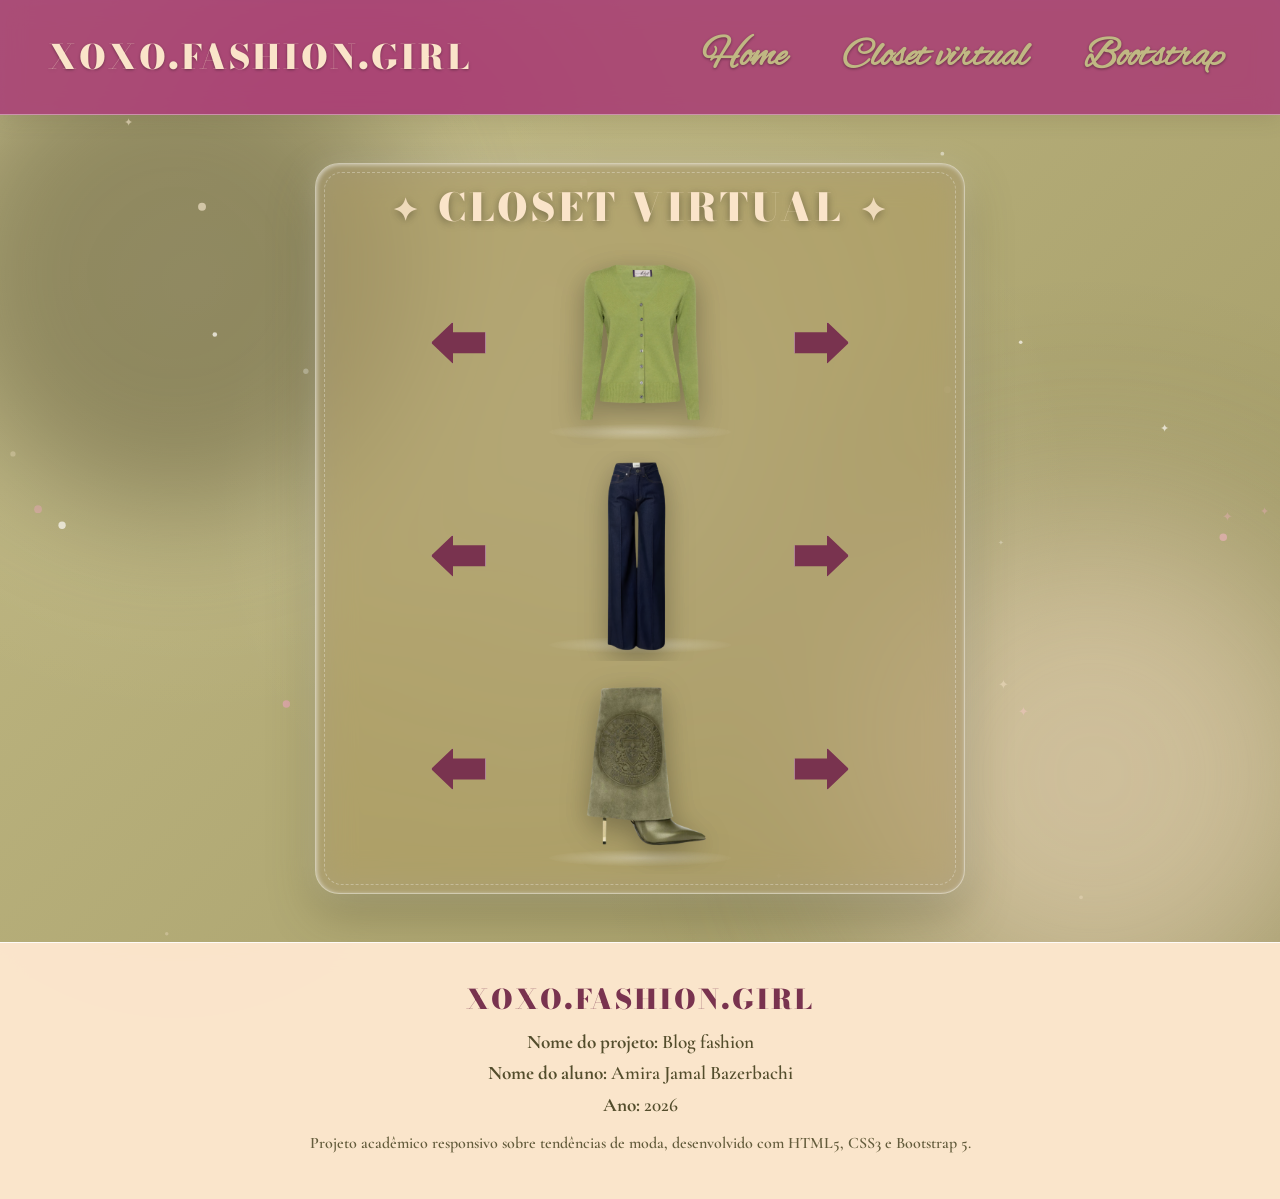
==== closet.html @ fd847561 "site pronto" ====
<!DOCTYPE html>
<html lang="pt-br">
<head>
  <meta charset="UTF-8">
  <meta name="viewport" content="width=device-width, initial-scale=1.0">
  <title>Closet Virtual - XOXO.FASHION.GIRL</title>
  
  <!-- BOOTSTRAP CSS 5.3.3 -->
  <link href="https://cdn.jsdelivr.net/npm/bootstrap@5.3.3/dist/css/bootstrap.min.css" rel="stylesheet">
  <link rel="stylesheet" href="css/style.css">
</head>
<body>

  <!-- HEADER / NAVBAR (Padrão Bootstrap) -->
  <header>
    <nav class="navbar navbar-expand-lg navbar-custom">
      <div class="container-fluid p-0">
        <a href="index.html" class="navbar-brand brand-title">XOXO.FASHION.GIRL</a>
        <button class="navbar-toggler" type="button" data-bs-toggle="collapse" data-bs-target="#navbarNav" aria-controls="navbarNav" aria-expanded="false" aria-label="Alternar navegação">
          <span class="navbar-toggler-icon"></span>
        </button>
        <div class="collapse navbar-collapse justify-content-end" id="navbarNav">
          <div class="navbar-nav">
            <a href="index.html" class="nav-link nav-script-link">Home</a>
            <a href="closet.html" class="nav-link nav-script-link active">Closet virtual</a>
            <a href="bootstrap.html" class="nav-link nav-script-link">Bootstrap</a>
          </div>
        </div>
      </div>
    </nav>
  </header>

  <!-- ÁREA DO CLOSET VIRTUAL -->
  <main class="closet-page-bg">
    <div class="container py-4 d-flex justify-content-center">
      
      <!-- CAIXA DE VIDRO ROSA (GLASSMORPHISM) -->
      <div class="closet-glass-card">
        <h1 class="closet-title">CLOSET VIRTUAL</h1>

        <div class="closet-wrapper">
          
          <!-- NÍVEL 1: BLUSAS E CASACOS -->
          <div class="closet-carousel-row">
            <button class="closet-arrow-prev" type="button" data-bs-target="#carouselTops" data-bs-slide="prev" aria-label="Anterior"></button>
            
            <div id="carouselTops" class="carousel slide closet-carousel" data-bs-interval="false">
              <div class="carousel-inner">
                <div class="carousel-item active">
                  <img src="img/1.png" class="closet-img" alt="Blusa 1">
                </div>
                <div class="carousel-item">
                  <img src="img/2.png" class="closet-img" alt="Blusa 2">
                </div>
                <div class="carousel-item">
                  <img src="img/3.png" class="closet-img" alt="Blusa 3">
                </div>
                <div class="carousel-item">
                  <img src="img/10.png" class="closet-img" alt="Blusa 4">
                </div>
                <div class="carousel-item">
                  <img src="img/13.png" class="closet-img" alt="Blusa 5">
                </div>
                <div class="carousel-item">
                  <img src="img/14.png" class="closet-img" alt="Blusa 6">
                </div>
              </div>
            </div>

            <button class="closet-arrow-next" type="button" data-bs-target="#carouselTops" data-bs-slide="next" aria-label="Próximo"></button>
          </div>

          <!-- NÍVEL 2: CALÇAS E SAIAS -->
          <div class="closet-carousel-row">
            <button class="closet-arrow-prev" type="button" data-bs-target="#carouselBottoms" data-bs-slide="prev" aria-label="Anterior"></button>
            
            <div id="carouselBottoms" class="carousel slide closet-carousel" data-bs-interval="false">
              <div class="carousel-inner">
                <div class="carousel-item active">
                  <img src="img/4.png" class="closet-img" alt="Calça 1">
                </div>
                <div class="carousel-item">
                  <img src="img/5.png" class="closet-img" alt="Saia 1">
                </div>
                <div class="carousel-item">
                  <img src="img/6.png" class="closet-img" alt="Calça 2">
                </div>
                <div class="carousel-item">
                  <img src="img/11.png" class="closet-img" alt="Saia 2">
                </div>
                <div class="carousel-item">
                  <img src="img/12.png" class="closet-img" alt="Saia 3">
                </div>
              </div>
            </div>

            <button class="closet-arrow-next" type="button" data-bs-target="#carouselBottoms" data-bs-slide="next" aria-label="Próximo"></button>
          </div>

          <!-- NÍVEL 3: SAPATOS -->
          <div class="closet-carousel-row">
            <button class="closet-arrow-prev" type="button" data-bs-target="#carouselShoes" data-bs-slide="prev" aria-label="Anterior"></button>
            
            <div id="carouselShoes" class="carousel slide closet-carousel" data-bs-interval="false">
              <div class="carousel-inner">
                <div class="carousel-item active">
                  <img src="img/7.png" class="closet-img" alt="Sapato 1">
                </div>
                <div class="carousel-item">
                  <img src="img/8.png" class="closet-img" alt="Sapato 2">
                </div>
                <div class="carousel-item">
                  <img src="img/9.png" class="closet-img" alt="Sapato 3">
                </div>
                <div class="carousel-item">
                  <img src="img/15.png" class="closet-img" alt="Sapato 4">
                </div>
                <div class="carousel-item">
                  <img src="img/16.png" class="closet-img" alt="Sapato 5">
                </div>
                <div class="carousel-item">
                  <img src="img/17.png" class="closet-img" alt="Sapato 6">
                </div>
                <div class="carousel-item">
                  <img src="img/18.png" class="closet-img" alt="Sapato 7">
                </div>
                <div class="carousel-item">
                  <img src="img/carrosel de roupas.png" class="closet-img" alt="Sapato 8">
                </div>
                <div class="carousel-item">
                  <img src="img/20.png" class="closet-img" alt="Sapato 9">
                </div>
                <div class="carousel-item">
                  <img src="img/21.png" class="closet-img" alt="Sapato 10">
                </div>
                <div class="carousel-item">
                  <img src="img/22.png" class="closet-img" alt="Sapato 11">
                </div>
                <div class="carousel-item">
                  <img src="img/23.png" class="closet-img" alt="Sapato 12">
                </div>
                <div class="carousel-item">
                  <img src="img/24.png" class="closet-img" alt="Sapato 13">
                </div>
              </div>
            </div>

            <button class="closet-arrow-next" type="button" data-bs-target="#carouselShoes" data-bs-slide="next" aria-label="Próximo"></button>
          </div>

        </div>
      </div>

    </div>
  </main>

  <!-- FOOTER -->
  <footer class="footer-custom text-center">
    <div class="container">
      <h3 class="footer-brand">XOXO.FASHION.GIRL</h3>
      <p class="footer-text"><strong>Nome do projeto:</strong> Blog fashion</p>
      <p class="footer-text"><strong>Nome do aluno:</strong> Amira Jamal Bazerbachi</p>
      <p class="footer-text"><strong>Ano:</strong> 2026</p>
      <p class="footer-text footer-info">
        Projeto acadêmico responsivo sobre tendências de moda, desenvolvido com HTML5, CSS3 e Bootstrap 5.
      </p>
    </div>
  </footer>

  <!-- BOOTSTRAP JS 5.3.3 -->
  <script src="https://cdn.jsdelivr.net/npm/bootstrap@5.3.3/dist/js/bootstrap.bundle.min.js"></script>
  
  <!-- SCRIPT PERSONALIZADO -->
  <script src="js/script.js"></script>
</body>
</html>
---- css/style.css ----
@import url('https://fonts.googleapis.com/css2?family=Alex+Brush&family=Bodoni+Moda:ital,opsz,wght@0,6..96,600;0,6..96,700;0,6..96,900;1,6..96,700&family=Cormorant+Garamond:wght@500;600;700&display=swap');

:root {
  /* Paleta Oficial do Projeto */
  --c-magenta: #9f386e;
  --c-plum: #79334f;
  --c-rose: #bb4783;
  --c-sage: #c0b883;
  --c-dark-olive: #534d2c;
  --c-cream: #fae4c9;

  /* Modificação do Cabeçalho */
  --bg-header: rgba(159, 56, 110, 0.88); 
  --text-brand: #fae4c9;                 
  --text-nav: #c0b883;                  

  /* Fundo da 1ª Seção da Home */
  --bg-hero-section: #fae4c9;

  --bg-card-bootstrap: rgba(255, 255, 255, 0.65);
  --bg-footer: rgba(250, 228, 201, 0.95);
  --text-footer: #534d2c;

  /* Vidro Límpido */
  --glass-blur: blur(12px) saturate(180%);
  --glass-border: 1px solid rgba(255, 255, 255, 0.85);
  --glass-shadow: inset 1px 1px 3px 0px rgba(255, 255, 255, 0.9), 0 12px 30px rgba(83, 77, 44, 0.15);

  /* Sombras de Leitura */
  --shadow-dark-text: 0 1px 3px rgba(0, 0, 0, 0.35);
  --shadow-light-text: 0 1px 2px rgba(255, 255, 255, 0.8);
}

/* ==========================================================
   ESFERAS LUMINOSAS PARA FUNDO CLARO (SITE TODO)
   ========================================================== */

html::before {
  content: '';
  position: fixed;
  top: -5%;
  left: 10%;
  width: 450px;
  height: 450px;
  background: var(--c-rose);
  border-radius: 50%;
  filter: blur(90px);
  opacity: 0.35;
  z-index: -1;
  pointer-events: none;
  animation: floatOrb 16s infinite alternate ease-in-out;
}

body::before {
  content: '';
  position: fixed;
  top: 40%;
  right: -5%;
  width: 500px;
  height: 500px;
  background: var(--c-sage);
  border-radius: 50%;
  filter: blur(100px);
  opacity: 0.50;
  z-index: -1;
  pointer-events: none;
  animation: floatOrbReverse 18s infinite alternate ease-in-out;
}

body::after {
  content: '';
  position: fixed;
  bottom: -8%;
  left: -5%;
  width: 480px;
  height: 480px;
  background: var(--c-magenta);
  border-radius: 50%;
  filter: blur(95px);
  opacity: 0.30;
  z-index: -1;
  pointer-events: none;
  animation: floatOrb 14s infinite alternate ease-in-out;
  animation-delay: -5s;
}

@keyframes floatOrb {
  0% { transform: translate(0, 0) scale(1); }
  50% { transform: translate(-40px, 50px) scale(1.15); }
  100% { transform: translate(30px, -30px) scale(0.95); }
}

@keyframes floatOrbReverse {
  0% { transform: translate(0, 0) scale(1); }
  100% { transform: translate(60px, -40px) scale(1.18); }
}

/* ==========================================================
   BASE GLOBAL CLARA
   ========================================================== */

html {
  scroll-behavior: smooth; 
}

body {
  background: linear-gradient(135deg, #fae4c9 0%, #f7dfc0 40%, #eed2b0 100%);
  background-attachment: fixed;
  color: var(--c-dark-olive);
  font-family: 'Cormorant Garamond', serif;
  font-weight: 600;
  min-height: 100vh;
  display: flex;
  flex-direction: column;
  -webkit-font-smoothing: antialiased;
  position: relative;
  overflow-x: hidden;
}

/* Header & Navegação */
.navbar-custom {
  background: var(--bg-header);
  backdrop-filter: var(--glass-blur);
  -webkit-backdrop-filter: var(--glass-blur);
  border-bottom: 1px solid rgba(255, 255, 255, 0.4);
  padding: 1.2rem 3rem;
  position: sticky;
  top: 0;
  z-index: 1000;
  box-shadow: 0 4px 20px rgba(83, 77, 44, 0.15);
  display: flex;
  align-items: center;
  justify-content: space-between;
}

.brand-title {
  font-family: 'Bodoni Moda', serif;
  font-weight: 900;
  font-size: 2.1rem;
  color: var(--text-brand);
  letter-spacing: 2px;
  text-decoration: none;
  text-shadow: var(--shadow-dark-text);
}

.nav-script-link {
  font-family: 'Alex Brush', cursive;
  font-size: 2.5rem;
  color: var(--text-nav) !important;
  text-decoration: none;
  margin-left: 2.5rem;
  text-shadow: 0 1px 3px rgba(0, 0, 0, 0.4);
  transition: opacity 0.3s ease, transform 0.2s;
}

.nav-script-link:hover {
  opacity: 0.85;
  transform: scale(1.05);
}

/* ==========================================================
   HOME - PRIMEIRA SEÇÃO & HERO BANNER
   ========================================================== */

.hero-section {
  background: var(--bg-hero-section);
  padding: 4rem 4vw;
  min-height: calc(100vh - 80px);
  display: flex;
  flex-direction: column;
  align-items: center;
  justify-content: center;
  border-bottom: 1px solid rgba(255, 255, 255, 0.2);
  box-sizing: border-box;
}

.hero-section > .container,
.hero-section > .row {
  width: 100%;
  max-width: 1380px;
  margin-top: auto !important;
  margin-bottom: auto !important;
  margin-left: auto;
  margin-right: auto;
}

.sage-container,
.dark-card {
  position: relative;
  overflow: hidden;
  border-radius: 14px;
  backdrop-filter: var(--glass-blur);
  -webkit-backdrop-filter: var(--glass-blur);
  border: var(--glass-border);
  box-shadow: var(--glass-shadow);
  transition: transform 0.4s ease, box-shadow 0.4s ease, border-color 0.4s ease;
  will-change: transform, box-shadow;
}

a.dark-card,
.dark-card-3d {
  display: block;                  
  cursor: pointer !important;       
  color: inherit !important;        
  text-decoration: none !important; 
}

.dark-card-3d {
  perspective: 1000px;
  transform-style: preserve-3d;
  transition: transform 0.4s cubic-bezier(0.165, 0.84, 0.44, 1), 
              box-shadow 0.4s ease, 
              border-color 0.4s ease;
}

.dark-card-3d:hover {
  transform: translateY(-6px) scale(1.02);
  border-color: rgba(255, 255, 255, 0.85);
  box-shadow: 
    0 12px 28px rgba(0, 0, 0, 0.35),
    0 0 15px rgba(187, 71, 131, 0.3);
}

.sage-container::before,
.dark-card::before {
  content: '';
  position: absolute;
  top: -50%;
  left: -50%;
  width: 200%;
  height: 200%;
  background: linear-gradient(
    115deg,
    rgba(255, 255, 255, 0.15) 0%,
    transparent 40%,
    rgba(255, 255, 255, 0.08) 70%,
    transparent 100%
  );
  pointer-events: none;
  z-index: 1;
}

.sage-container {
  background: linear-gradient(135deg, rgba(192, 184, 131, 0.85) 0%, rgba(170, 162, 110, 0.75) 100%);
  padding: 2.5rem 2.8rem;
  height: 100%;
  display: flex;
  align-items: center;
}

.sage-container:hover {
  border-color: rgba(255, 255, 255, 0.95);
  transform: translateY(-1px);
  box-shadow: 
    inset 1px 1px 3px 0px rgba(255, 255, 255, 0.9),
    0 6px 14px rgba(83, 77, 44, 0.1);
}

.hero-tag {
  font-family: 'Alex Brush', cursive;
  color: #534d2c;
  font-size: clamp(1.8rem, 2.2vw, 2.4rem);
  line-height: 1;
  margin-bottom: 0.2rem;
  display: block;
  position: relative;
  z-index: 2;
}

.hero-main-title {
  font-family: 'Bodoni Moda', serif;
  font-weight: 600; 
  color: #79334f;
  font-size: clamp(2.4rem, 4.2vw, 4.8rem);
  line-height: 1.05;
  letter-spacing: 0.8px;
  margin-bottom: 1.2rem;
  position: relative;
  z-index: 2;
}

.hero-text {
  color: #534d2c;
  font-size: clamp(1.1rem, 1.3vw, 1.35rem);
  font-weight: 600;
  line-height: 1.35;
  position: relative;
  z-index: 2;
}

/* CORREÇÃO DA FOTO DO BANNER PRINCIPAL */
.hero-img {
  width: 100%;
  max-width: 100%;
  height: 100%;
  max-height: 560px;
  object-fit: cover;
  object-position: center;
  display: block;
  border-radius: 12px;
  position: relative;
  z-index: 2;
  box-shadow: 0 8px 24px rgba(0, 0, 0, 0.15);
}

.dark-card {
  background: linear-gradient(135deg, rgba(83, 77, 44, 0.90) 0%, rgba(55, 50, 28, 0.85) 100%);
  padding: 1.8rem 1.6rem;
  margin-bottom: 1.1rem;
}

.dark-card:last-child {
  margin-bottom: 0;
}

.dark-card:hover {
  border-color: rgba(255, 255, 255, 0.5);
  transform: translateY(-1px);
  box-shadow: 
    inset 1px 1px 3px 0px rgba(255, 255, 255, 0.25),
    0 6px 12px rgba(0, 0, 0, 0.1);
}

.dark-card-title {
  font-family: 'Alex Brush', cursive;
  color: #c0b883;
  font-size: clamp(1.3rem, 1.6vw, 1.8rem);
  line-height: 1;
  margin-bottom: 0.1rem;
  position: relative;
  z-index: 2;
}

.dark-card-subtitle {
  font-family: 'Bodoni Moda', serif;
  font-weight: 700;
  color: #fae4c9;
  font-size: clamp(1.15rem, 1.4vw, 1.5rem);
  line-height: 1.15;
  letter-spacing: 0.5px;
  margin-bottom: 0.4rem;
  text-transform: uppercase;
  position: relative;
  z-index: 2;
}

.dark-card-text {
  color: #fae4c9;
  font-size: clamp(1rem, 1.1vw, 1.2rem);
  font-weight: 500;
  line-height: 1.25;
  margin-bottom: 0;
  position: relative;
  z-index: 2;
}

.dark-card-img {
  width: 100%;
  max-width: 160px;
  aspect-ratio: 1 / 1;
  object-fit: cover;
  display: block;
  border-radius: 6px;
  position: relative;
  z-index: 2;
}

.sage-container.card-focused,
.dark-card.card-focused {
  border-color: var(--c-rose) !important;
  box-shadow: 
    inset 1px 1px 3px 0px rgba(255, 255, 255, 0.4),
    0 6px 14px rgba(159, 56, 110, 0.15) !important;
}

/* ==========================================================
   CARROSSEL DE TENDÊNCIAS
   ========================================================== */

.carousel-section {
  background: #c06c8f;
  backdrop-filter: var(--glass-blur);
  -webkit-backdrop-filter: var(--glass-blur);
  border-top: var(--glass-border);
  border-bottom: var(--glass-border);
  padding: 3rem 1rem 4rem 1rem;
  position: relative;
  min-height: calc(100vh - 80px);
  display: flex;
  flex-direction: column;
  justify-content: center;
  align-items: center;
  box-sizing: border-box;
  overflow: hidden;
}

.carousel-section::before {
  content: '';
  position: absolute;
  top: -15%;
  left: -5%;
  width: 520px;
  height: 520px;
  background: var(--c-plum);
  border-radius: 50%;
  filter: blur(70px);
  opacity: 0.85;
  z-index: 1;
  pointer-events: none;
  animation: floatOrb 14s infinite alternate ease-in-out;
}

.carousel-section::after {
  content: '';
  position: absolute;
  bottom: -15%;
  right: -5%;
  width: 550px;
  height: 550px;
  background: var(--c-cream);
  border-radius: 50%;
  filter: blur(75px);
  opacity: 0.85;
  z-index: 1;
  pointer-events: none;
  animation: floatOrbReverse 16s infinite alternate ease-in-out;
}

.carousel-section-title {
  font-family: 'Bodoni Moda', serif;
  font-weight: 900;
  color: var(--c-cream);
  font-size: clamp(1.6rem, 2.5vw, 2.5rem);
  letter-spacing: 2px;
  text-align: center;
  margin-bottom: 1.5rem;
  text-transform: uppercase;
  position: relative;
  z-index: 2;
  text-shadow: 0 2px 6px rgba(83, 77, 44, 0.4);
}

.carousel-section .row,
.carousel-wrapper {
  display: flex !important;
  justify-content: center !important;
  align-items: center !important;
  width: 100%;
  max-width: 1350px;
  margin: 0 auto !important;
  position: relative;
  z-index: 2;
}

.carousel-section .row > *,
.carousel-wrapper > * {
  display: flex !important;
  justify-content: center !important;
  align-items: center !important;
}

.carousel-frame {
  width: fit-content;
  height: fit-content;
  display: flex;
  align-items: center;
  justify-content: center;
  border: 4px solid rgba(255, 255, 255, 0.95);
  background-color: var(--c-sage);
  padding: 10px;
  border-radius: 14px;
  box-shadow: 0 8px 20px rgba(83, 77, 44, 0.25);
  transition: all 0.4s ease;
  margin: 0 auto !important;
}

.center-frame {
  border-color: #f7ffb2;
  box-shadow: 0 14px 35px rgba(83, 77, 44, 0.35);
}

.carousel-img {
  display: block;
  width: auto;
  height: auto;
  object-fit: contain;
  transition: transform 0.4s ease, opacity 0.4s ease;
}

.side-frame .carousel-img {
  max-height: 410px;
  max-width: 310px;
  opacity: 0.75;
  transform: scale(0.92);
}

.center-frame .carousel-img {
  max-height: 560px;
  max-width: 420px;
  opacity: 1;
  transform: scale(1.02);
  filter: drop-shadow(0px 6px 14px rgba(0, 0, 0, 0.2));
}

.arrow-btn-prev, .arrow-btn-next {
  position: absolute;
  top: 50%;
  transform: translateY(-50%);
  width: 110px;
  height: 90px;
  background-color: var(--c-dark-olive);
  border: none;
  z-index: 5;
  cursor: pointer;
  opacity: 0.95;
  transition: opacity 0.2s, transform 0.2s;
}

.arrow-btn-prev {
  left: -160px;
  clip-path: polygon(40% 0%, 40% 25%, 100% 25%, 100% 75%, 40% 75%, 40% 100%, 0% 50%);
}

.arrow-btn-next {
  right: -160px;
  clip-path: polygon(0% 25%, 60% 25%, 60% 0%, 100% 50%, 60% 100%, 60% 75%, 0% 75%);
}

.arrow-btn-prev:hover, .arrow-btn-next:hover {
  opacity: 1;
  transform: translateY(-50%) scale(1.05);
}

/* Visibilidade e Animação */
.reveal {
  opacity: 1 !important;
  transform: none !important;
  transition: opacity 0.8s ease-out, transform 0.8s ease-out;
}

.reveal.active {
  opacity: 1;
  transform: translateY(0);
}

header, .navbar {
  transition: padding 0.3s ease, background-color 0.3s ease, box-shadow 0.3s ease;
}

header.header-scrolled {
  padding: 10px 0;
  box-shadow: 0 4px 12px rgba(0, 0, 0, 0.1);
}

/* ==========================================================
   PÁGINA CLOSET VIRTUAL
   ========================================================== */

.closet-page-bg {
  background: 
    radial-gradient(circle at 50% 45%, rgba(255, 255, 255, 0.18) 0%, transparent 55%),
    radial-gradient(circle at 15% 20%, rgba(255, 255, 255, 0.12) 0%, transparent 35%),
    radial-gradient(circle at 85% 80%, rgba(0, 0, 0, 0.1) 0%, transparent 40%),
    linear-gradient(135deg, #c0b883 0%, #a39b67 100%);
  min-height: calc(100vh - 80px);
  padding: 1.5rem 1rem;
  display: flex;
  align-items: center;
  justify-content: center;
  position: relative;
  overflow: hidden;
}

.closet-page-bg::before {
  content: '';
  position: absolute;
  top: -10%;
  left: -5%;
  width: 480px;
  height: 480px;
  background: var(--c-dark-olive);
  border-radius: 50%;
  filter: blur(60px);
  opacity: 0.45;
  z-index: 1;
  pointer-events: none;
  animation: floatOrb 15s infinite alternate ease-in-out;
  box-shadow: 0 0 0 40px rgba(255, 255, 255, 0.03), 0 0 0 90px rgba(255, 255, 255, 0.015);
}

.closet-page-bg::after {
  content: '';
  position: absolute;
  bottom: -10%;
  right: -5%;
  width: 500px;
  height: 500px;
  background: var(--c-cream);
  border-radius: 50%;
  filter: blur(90px);
  opacity: 0.55;
  z-index: 1;
  pointer-events: none;
  animation: floatOrbReverse 18s infinite alternate ease-in-out;
  box-shadow: 0 0 0 50px rgba(255, 255, 255, 0.04), 0 0 0 110px rgba(255, 255, 255, 0.02);
}

.closet-glass-card {
  position: relative;
  z-index: 2;
  width: 100%;
  max-width: 650px;
  margin: 0 auto;
  padding: 1.2rem 2rem;
  border-radius: 24px;
  background: rgba(167, 154, 126, 0.61);
  backdrop-filter: blur(18px) saturate(190%);
  -webkit-backdrop-filter: blur(18px) saturate(190%);
  border: 1px solid rgba(255, 255, 255, 0.45);
  box-shadow: 
    inset 1px 1px 4px 0px rgba(255, 255, 255, 0.55), 
    0 0 30px rgba(255, 255, 255, 0.2), 
    0 20px 45px rgba(83, 77, 44, 0.35);
  display: flex;
  flex-direction: column;
  align-items: center;
  transition: transform 0.3s ease, box-shadow 0.3s ease, border-color 0.3s ease;
  overflow: hidden;
}

.closet-glass-card::before {
  content: '';
  position: absolute;
  top: 0;
  left: -150%;
  width: 100%;
  height: 100%;
  background: linear-gradient(90deg, transparent, rgba(255, 255, 255, 0.22), transparent);
  transform: skewX(-25deg);
  animation: glassShine 7s infinite ease-in-out;
  pointer-events: none;
  z-index: 1;
}

.closet-glass-card::after {
  content: '';
  position: absolute;
  inset: 8px;
  border: 1px dashed rgba(255, 255, 255, 0.3);
  border-radius: 18px;
  pointer-events: none;
  z-index: 1;
}

.closet-glass-card:hover {
  transform: translateY(-3px);
  border-color: rgba(255, 255, 255, 0.75);
  box-shadow: 
    inset 1px 1px 6px 0px rgba(255, 255, 255, 0.8), 
    0 0 40px rgba(255, 255, 255, 0.35),
    0 25px 50px rgba(83, 77, 44, 0.4);
}

.closet-title {
  font-family: 'Bodoni Moda', serif;
  font-weight: 900;
  font-size: clamp(1.6rem, 3vw, 2.5rem);
  color: var(--c-cream);
  letter-spacing: 3px;
  text-transform: uppercase;
  margin-bottom: 0.5rem;
  text-align: center;
  text-shadow: 0 2px 8px rgba(0, 0, 0, 0.35);
  position: relative;
  z-index: 2;
}

.closet-title::before { content: '✦ '; font-size: 0.8em; opacity: 0.85; margin-right: 6px; }
.closet-title::after { content: ' ✦'; font-size: 0.8em; opacity: 0.85; margin-left: 6px; }

.closet-wrapper {
  display: flex;
  flex-direction: column;
  align-items: center;
  justify-content: center;
  gap: 0.2rem;
  width: 100%;
  position: relative;
  z-index: 2;
}

.closet-carousel-row {
  display: flex;
  align-items: center;
  justify-content: center;
  gap: 1.5rem;
  width: 100%;
  max-width: 500px;
}

.closet-carousel {
  width: 260px;
  height: 210px;
  position: relative;
  overflow: hidden;
  border-radius: 12px;
  display: flex;
  align-items: center;
  justify-content: center;
}

.closet-carousel::before {
  content: '';
  position: absolute;
  bottom: 8px;
  width: 70%;
  height: 16px;
  background: radial-gradient(ellipse at center, rgba(255, 255, 255, 0.3) 0%, rgba(255, 255, 255, 0) 75%);
  border-radius: 50%;
  pointer-events: none;
  z-index: 0;
}

.closet-carousel .carousel-inner {
  width: 100%;
  height: 100%;
  position: relative;
  overflow: hidden;
  z-index: 1;
}

.closet-carousel .carousel-item {
  height: 100%;
  width: 100%;
  text-align: center;
}

.closet-carousel .carousel-item.active {
  display: flex !important;
  align-items: center;
  justify-content: center;
}

.closet-img {
  max-height: 205px;
  max-width: 100%;
  object-fit: contain;
  margin: 0 auto;
  display: block;
  filter: drop-shadow(0px 8px 14px rgba(0, 0, 0, 0.3));
  transition: transform 0.3s ease, filter 0.3s ease;
}

.closet-img:hover {
  transform: scale(1.06);
  filter: drop-shadow(0px 12px 18px rgba(0, 0, 0, 0.4));
}

.closet-arrow-prev,
.closet-arrow-next {
  width: 55px;
  height: 42px;
  background-color: var(--c-plum);
  border: 1px solid rgba(255, 255, 255, 0.4);
  border-radius: 6px;
  cursor: pointer;
  transition: transform 0.2s ease, background-color 0.2s ease, box-shadow 0.2s ease;
  flex-shrink: 0;
  box-shadow: 0 4px 12px rgba(0, 0, 0, 0.25);
  z-index: 10;
}

.closet-arrow-prev { clip-path: polygon(40% 0%, 40% 25%, 100% 25%, 100% 75%, 40% 75%, 40% 100%, 0% 50%); }
.closet-arrow-next { clip-path: polygon(0% 25%, 60% 25%, 60% 0%, 100% 50%, 60% 100%, 60% 75%, 0% 75%); }

.closet-arrow-prev:hover,
.closet-arrow-next:hover {
  background-color: var(--c-cream);
  transform: scale(1.12);
  box-shadow: 0 6px 15px rgba(0, 0, 0, 0.35);
}

@keyframes glassShine {
  0% { left: -150%; }
  30%, 100% { left: 150%; }
}

/* ==========================================================
   FOOTER E PÁGINA BOOTSTRAP (bootstrap.html)
   ========================================================== */

.footer-custom {
  background: var(--bg-footer);
  backdrop-filter: var(--glass-blur);
  -webkit-backdrop-filter: var(--glass-blur);
  border-top: var(--glass-border);
  color: var(--text-footer);
  padding: 2.5rem 1.5rem;
  width: 100%;
  margin-top: auto;
}

.footer-brand {
  font-family: 'Bodoni Moda', serif;
  font-weight: 900;
  font-size: 1.7rem;
  letter-spacing: 2px;
  color: var(--c-plum);
  margin-bottom: 0.8rem;
}

.footer-text {
  color: var(--text-footer);
  font-family: 'Cormorant Garamond', serif;
  font-size: 1.2rem;
  font-weight: 600;
  margin-bottom: 0.3rem;
  line-height: 1.4;
}

.footer-info {
  font-size: 1rem;
  font-weight: 600;
  opacity: 0.9;
  margin-top: 0.8rem;
}

.bootstrap-content-container {
  max-width: 1140px;
  margin: 0 auto;
}

.bootstrap-page-bg {
  background: transparent;
  min-height: 100vh;
  padding: 4rem 2rem 6rem 2rem;
}

.bootstrap-title-page {
  font-family: 'Bodoni Moda', serif;
  font-weight: 900;
  color: var(--c-plum);
  font-size: clamp(2.4rem, 5vw, 4.5rem);
  letter-spacing: 3px;
  margin-bottom: 3.5rem;
  text-transform: uppercase;
}

.bootstrap-topic-title {
  font-family: 'Alex Brush', cursive;
  color: var(--c-magenta);
  font-size: clamp(2.5rem, 4vw, 3.8rem);
  line-height: 1;
  margin-bottom: 1rem;
}

.card-number-wrapper {
  position: relative;
  display: flex;
  align-items: flex-start;
}

.big-number {
  font-family: 'Bodoni Moda', serif;
  font-weight: 900;
  font-size: clamp(4rem, 6vw, 6.8rem);
  line-height: 0.75;
  margin-right: -18px;
  margin-top: 10px;
  z-index: 3;
  user-select: none;
  filter: drop-shadow(0 2px 4px rgba(83, 77, 44, 0.2));
}

.num-olive { color: #8a8252; }
.num-purple { color: var(--c-plum); }

.bootstrap-box {
  position: relative;
  overflow: hidden;
  padding: 2.5rem 2.2rem;
  width: 100%;
  min-height: 380px;
  display: flex;
  align-items: center;
  border-radius: 14px;
  backdrop-filter: blur(12px) saturate(180%);
  -webkit-backdrop-filter: blur(12px) saturate(180%);
  border: 1px solid rgba(255, 255, 255, 0.85);
  box-shadow: inset 1px 1px 3px 0px rgba(255, 255, 255, 0.9), 0 12px 30px rgba(83, 77, 44, 0.12);
  transition: box-shadow 0.3s ease, border-color 0.3s ease;
  transform-style: preserve-3d;
  will-change: transform;
  cursor: pointer;
}

.bootstrap-box::before {
  content: '';
  position: absolute;
  top: -50%;
  left: -50%;
  width: 200%;
  height: 200%;
  background: linear-gradient(
    115deg,
    rgba(255, 255, 255, 0.45) 0%,
    transparent 40%,
    rgba(255, 255, 255, 0.2) 70%,
    transparent 100%
  );
  pointer-events: none;
  z-index: 1;
}

.bootstrap-box-text {
  font-family: 'Cormorant Garamond', serif;
  font-size: clamp(1.05rem, 1.2vw, 1.3rem);
  font-weight: 600;
  line-height: 1.45;
  margin: 0;
  text-align: justify;
  position: relative;
  z-index: 2;
}

.box-purple {
  background: linear-gradient(135deg, rgba(121, 51, 79, 0.90) 0%, rgba(95, 38, 61, 0.82) 100%);
  color: var(--c-cream);
}

.box-olive {
  background: linear-gradient(135deg, rgba(192, 184, 131, 0.65) 0%, rgba(170, 162, 110, 0.55) 100%);
  color: #2b2715;
}

.box-dark-olive {
  background: linear-gradient(135deg, rgba(83, 77, 44, 0.90) 0%, rgba(55, 50, 28, 0.85) 100%);
  color: var(--c-cream);
}

.bootstrap-box:hover {
  border-color: #ffffff;
  box-shadow: inset 2px 2px 6px 0px rgba(255, 255, 255, 1), 0 18px 40px rgba(83, 77, 44, 0.18);
}

.bootstrap-box.card-focused {
  border-color: var(--c-magenta) !important;
  box-shadow: inset 2px 2px 8px 0px rgba(255, 255, 255, 1), 0 20px 45px rgba(159, 56, 110, 0.25) !important;
}

.row-equal-boxes {
  align-items: stretch;
}

.row-equal-boxes .card-number-wrapper,
.row-equal-boxes .bootstrap-box {
  height: 100%;
}

/* ==========================================================
   SEÇÃO BANNER SECUNDÁRIO, DESFILES E PÓDIO
   ========================================================== */

.banner-section {
  background: linear-gradient(135deg, #534d2c 0%, #3e3a21 100%);
  padding: 5rem 2rem 2rem 2rem;
  margin-top: 0;
  display: flex;
  justify-content: center;
  align-items: center;
  width: 100%;
}

.sage-glass-box {
  position: relative;
  width: 100%;
  max-width: 1280px;
  padding: 1.8rem;
  border-radius: 20px;
  background: rgba(230, 74, 165, 0.568);
  backdrop-filter: blur(20px) saturate(190%);
  -webkit-backdrop-filter: blur(20px) saturate(190%);
  border: 1px solid rgba(255, 255, 255, 0.35);
  box-shadow: inset 1px 1px 4px 0px rgba(255, 255, 255, 0.4), 0 20px 45px rgba(0, 0, 0, 0.4);
  transition: transform 0.3s ease, box-shadow 0.3s ease, border-color 0.3s ease;
  overflow: hidden;
}

/* REGRA DE SEGURANÇA PARA QUALQUER IMAGEM DENTRO DO BANNER/SAGE GLASS BOX */
.sage-glass-box img,
.banner-img {
  width: 100%;
  max-width: 100%;
  height: auto;
  max-height: 520px;
  object-fit: cover;
  object-position: center;
  border-radius: 12px;
  display: block;
  position: relative;
  z-index: 2;
  box-shadow: 0 6px 20px rgba(0, 0, 0, 0.2);
}

.sage-glass-box:hover {
  transform: translateY(-4px);
  border-color: rgba(255, 255, 255, 0.65);
  box-shadow: inset 1px 1px 6px 0px rgba(255, 255, 255, 0.6), 0 25px 50px rgba(0, 0, 0, 0.5);
}

.desfiles-section {
  background: linear-gradient(135deg, #534d2c 0%, #3e3a21 100%);
  padding: 2rem 1.5rem 5rem 1.5rem;
  max-width: 100%;
  margin: 0 auto;
}

.runway-card {
  display: flex;
  flex-direction: column;
  align-items: flex-start;
  width: 100%;
}

.runway-img-wrapper {
  width: 100%;
  aspect-ratio: 2 / 3;
  overflow: hidden;
  border-radius: 12px;
  margin-bottom: 0.8rem;
  box-shadow: 0 10px 25px rgba(0, 0, 0, 0.35);
  background-color: var(--c-sage);
  border: 1px solid rgba(255, 255, 255, 0.25);
}

.runway-img {
  width: 100%;
  height: 100%;
  object-fit: cover;
  transition: transform 0.4s ease;
}

.runway-card:hover .runway-img {
  transform: scale(1.05);
}

.runway-season {
  font-family: 'Bodoni Moda', serif;
  font-size: clamp(0.9rem, 1.1vw, 1.1rem);
  font-weight: 700;
  color: var(--c-rose);
  text-transform: uppercase;
  letter-spacing: 1px;
  line-height: 1.2;
}

.runway-brand {
  font-family: 'Bodoni Moda', serif;
  font-size: clamp(1.1rem, 1.5vw, 1.4rem);
  font-weight: 900;
  color: var(--c-cream);
  text-transform: uppercase;
  letter-spacing: 1px;
  margin: 0;
  line-height: 1.2;
}

.favoritinhos-title-container {
  display: flex;
  align-items: center;
  justify-content: center;
  gap: 1.5rem;
  width: 100%;
  max-width: 1350px;
  margin: 4rem auto 3rem auto;
}

.divider-bar {
  flex: 1;
  height: 18px;
  background-color: var(--c-rose);
  border-radius: 4px;
  opacity: 0.85;
}

.favoritinhos-title {
  font-family: 'Bodoni Moda', serif;
  font-weight: 900;
  font-size: clamp(1.4rem, 3vw, 2.8rem);
  color: var(--c-cream);
  text-transform: uppercase;
  letter-spacing: 2px;
  white-space: nowrap;
  margin: 0;
  text-shadow: 0 2px 8px rgba(0, 0, 0, 0.4);
}

.podium-wrapper {
  width: 100%;
  max-width: 1350px;
  margin: 0 auto;
}

.podium-card {
  display: flex;
  flex-direction: column;
  align-items: center;
  width: 100%;
}

.podium-number {
  font-family: 'Bodoni Moda', serif;
  font-weight: 700;
  font-size: clamp(1.5rem, 2.2vw, 2.2rem);
  color: var(--c-cream);
  margin-bottom: 0.4rem;
  line-height: 1;
  text-shadow: 0 2px 4px rgba(0, 0, 0, 0.3);
}

.podium-img-wrapper {
  width: 100%;
  aspect-ratio: 2 / 3;
  overflow: hidden;
  border-radius: 12px 12px 0 0;
  box-shadow: 0 8px 22px rgba(0, 0, 0, 0.35);
  border: 1px solid rgba(255, 255, 255, 0.25);
  border-bottom: none;
}

.podium-img {
  width: 100%;
  height: 100%;
  object-fit: cover;
}

.podium-step {
  width: 100%;
  background: linear-gradient(135deg, rgba(121, 51, 79, 0.95) 0%, rgba(159, 56, 110, 0.85) 100%);
  backdrop-filter: blur(10px);
  -webkit-backdrop-filter: blur(10px);
  border: 1px solid rgba(255, 255, 255, 0.3);
  border-top: none;
  border-radius: 0 0 8px 8px;
  box-shadow: inset 0 2px 6px rgba(255, 255, 255, 0.3), 0 10px 20px rgba(0, 0, 0, 0.3);
}

.step-1 { height: 120px; }
.step-2 { height: 80px; }
.step-3 { height: 50px; }


/* ==========================================================
   REGRAS DE RESPONSIVIDADE (MEDIA QUERIES)
   ========================================================== */

/* Notebooks / Monitores Pequenos (Até 1400px) */
@media (max-width: 1400px) {
  .arrow-btn-prev { left: 10px; width: 70px; height: 70px; z-index: 10; }
  .arrow-btn-next { right: 10px; width: 70px; height: 70px; z-index: 10; }
}

/* Tablets em modo Paisagem e Monitores Menores (Até 992px) */
@media (max-width: 992px) {
  /* Ajuste de Header para tablets */
  .navbar-custom { padding: 1rem 2rem; }
  .brand-title { font-size: 1.9rem; }
  .nav-script-link { font-size: 2.2rem; margin-left: 1.5rem; }

  .hero-section { padding: 3rem 1.5rem; min-height: auto; }
  .hero-img { height: auto; max-height: 420px; margin-bottom: 1.5rem; }
  .sage-glass-box img, .banner-img { max-height: 380px; }
  .sage-container { padding: 2rem 1.8rem; }
  .dark-card { padding: 1.4rem 1.2rem; }
  .carousel-section { padding: 2.5rem 1rem; min-height: auto; }
  .side-frame .carousel-img { max-height: 280px; max-width: 200px; }
  .center-frame .carousel-img { max-height: 420px; max-width: 310px; }
  .bootstrap-page-bg { padding: 2.5rem 1rem; }
  .bootstrap-box { min-height: auto; padding: 1.8rem 1.5rem; }
  .banner-section { padding: 3rem 1rem 1.5rem 1rem; }
  .desfiles-section { padding: 1.5rem 1rem 3rem 1rem; }
}

/* Celulares Grandes e Tablets (Até 768px - Móvel e Tablet Retrato) */
@media (max-width: 768px) {
  /* Reduzir as esferas e o desfoque para móvel */
  html::before, body::before, body::after {
    width: 250px; height: 250px; filter: blur(50px);
  }

  /* CORREÇÃO DO HEADER EM MÓVEL (Essencial para a imagem) */
  .navbar-custom {
    padding: 0.8rem 1.2rem;
    flex-direction: column; /* Empilhar título e links */
    gap: 0.5rem; /* Espaço entre título e links */
    align-items: center; /* Centralizar tudo */
    justify-content: center;
    width: 100%;
  }
  .brand-title { font-size: 1.7rem; width: 100%; text-align: center; margin-bottom: 0.3rem; }
  .nav-script-link {
    font-size: 2rem;
    margin-left: 0; /* Remover margem lateral */
    margin: 0 0.5rem; /* Usar margem pequena e centralizar */
    display: inline-block;
  }
  /* Se forem muitos links, centralizar como uma linha de links */
  .navbar-custom .nav-links-wrapper {
    display: flex;
    flex-wrap: wrap;
    justify-content: center;
    gap: 0.8rem;
    width: 100%;
  }

  /* Closet Section - Manter original e ajustar imagem */
  .side-frame { display: none !important; }
  .center-frame .carousel-img { max-height: 350px; max-width: 100%; }
  .arrow-btn-prev, .arrow-btn-next { width: 50px; height: 50px; }
  .closet-glass-card { padding: 1.2rem 1rem; }
  .closet-carousel-row { gap: 0.8rem; }
  .closet-carousel { width: 210px; height: 180px; }
  .closet-img { max-height: 175px; }
  .closet-arrow-prev, .closet-arrow-next { width: 45px; height: 36px; }
}

/* Celulares de Verdade e Móveis Pequenos (Até 576px - A imagem está em 440px) */
@media (max-width: 576px) {
  /* Ajustar a largura dos cartões e padding */
  .closet-glass-card { width: 95% !important; max-width: none !important; margin: 0 auto; }
  .hero-section { padding: 2rem 1rem; }
  .sage-container, .dark-card { padding: 1.5rem 1rem; border-radius: 10px; }

  /* CORREÇÃO DO CABEÇALHO PARA CELULAR PEQUENO - EMPILHAMENTO TOTAL DOS LINKS */
  .navbar-custom {
    padding: 0.5rem 1rem;
    flex-direction: column;
    align-items: center;
    justify-content: center;
    width: 100%;
    gap: 0.2rem;
  }
  .brand-title {
    font-size: 1.5rem;
    margin-bottom: 0.1rem;
    text-align: center;
    width: 100%;
    display: block;
  }
  /* Se houver um container para os links, empilhar */
  .navbar-custom .nav-links-wrapper {
    display: flex;
    flex-direction: column;
    align-items: center;
    width: 100%;
    gap: 0.1rem;
  }
  .nav-script-link {
    font-size: 1.8rem;
    margin: 0; /* Remover margens antigas */
    padding: 0;
    display: block;
    text-align: center;
    width: 100%;
  }

  /* Outros Ajustes de Móvel Pequeno */
  .hero-main-title { font-size: 2.2rem; }
  .hero-img { max-height: 300px; }
  .sage-glass-box img, .banner-img { max-height: 260px; }
  .dark-card-img { max-width: 100px; }
  .favoritinhos-title-container { gap: 0.8rem; margin: 2.5rem 0 1.5rem 0; }
  .divider-bar { height: 10px; }
  .step-1 { height: 70px; }
  .step-2 { height: 45px; }
  .step-3 { height: 25px; }
  .big-number { font-size: 3.5rem; margin-right: -10px; }
  .card-number-wrapper { align-items: center; }
  .bootstrap-box { padding: 1.2rem 1rem; }
}
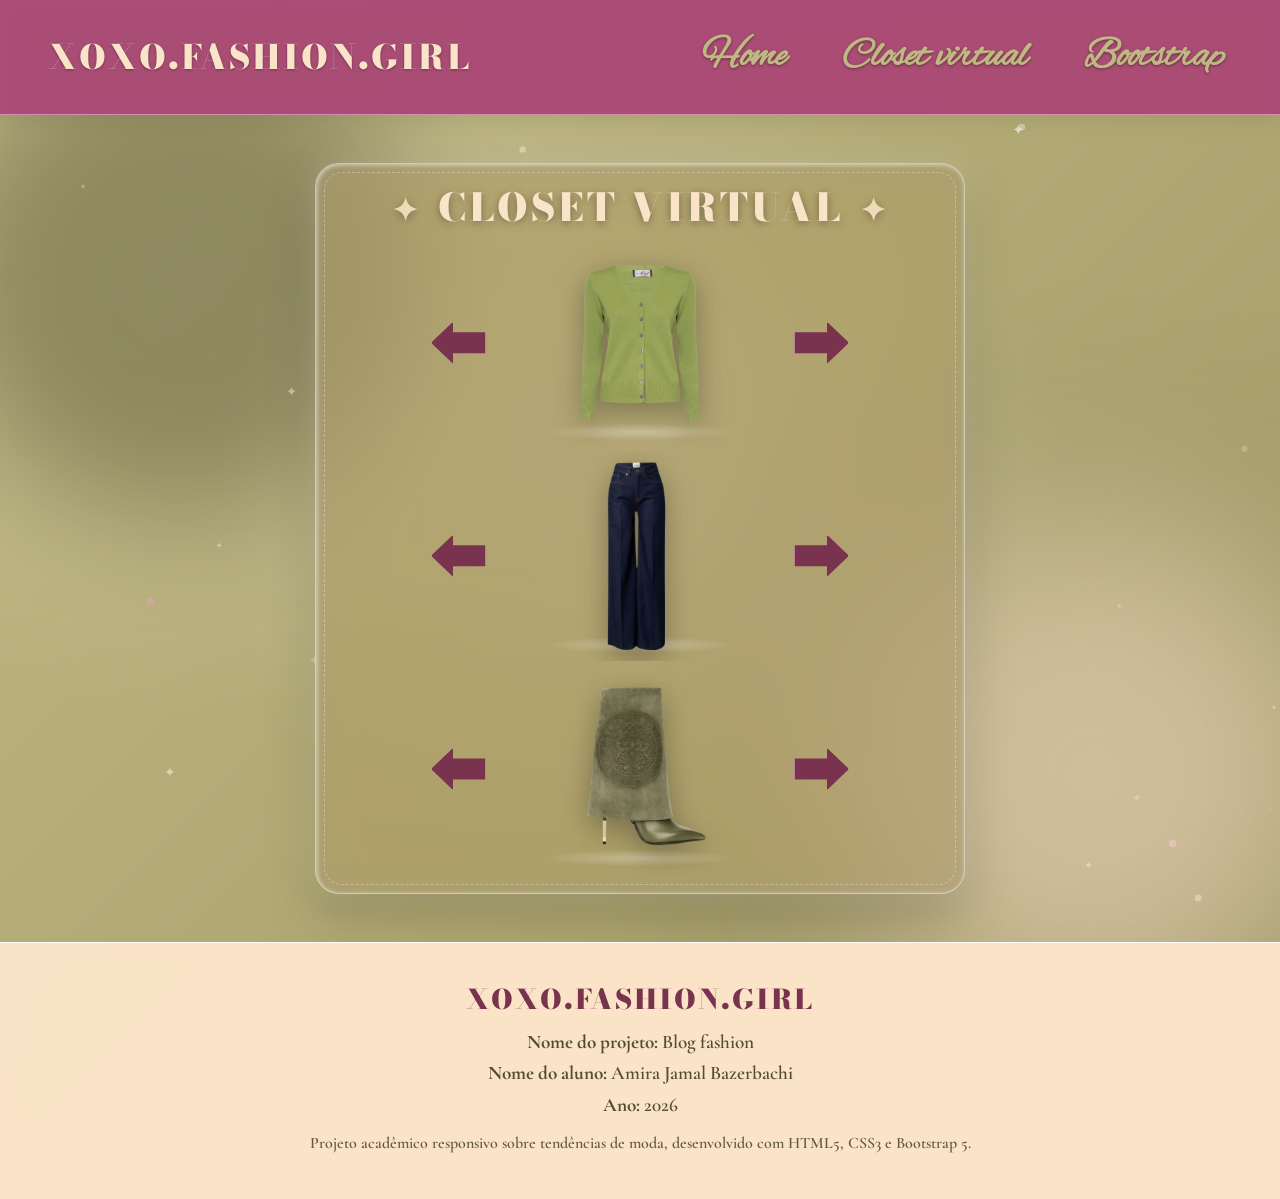
==== commit e337810e: "Adiciona novas peças ao closet virtual" ====
--- a/closet.html
+++ b/closet.html
@@ -40,62 +40,284 @@
 
         <div class="closet-wrapper">
           
-          <!-- NÍVEL 1: BLUSAS E CASACOS -->
-          <div class="closet-carousel-row">
-            <button class="closet-arrow-prev" type="button" data-bs-target="#carouselTops" data-bs-slide="prev" aria-label="Anterior"></button>
-            
-            <div id="carouselTops" class="carousel slide closet-carousel" data-bs-interval="false">
-              <div class="carousel-inner">
-                <div class="carousel-item active">
-                  <img src="img/1.png" class="closet-img" alt="Blusa 1">
-                </div>
-                <div class="carousel-item">
-                  <img src="img/2.png" class="closet-img" alt="Blusa 2">
-                </div>
-                <div class="carousel-item">
-                  <img src="img/3.png" class="closet-img" alt="Blusa 3">
-                </div>
-                <div class="carousel-item">
-                  <img src="img/10.png" class="closet-img" alt="Blusa 4">
-                </div>
-                <div class="carousel-item">
-                  <img src="img/13.png" class="closet-img" alt="Blusa 5">
-                </div>
-                <div class="carousel-item">
-                  <img src="img/14.png" class="closet-img" alt="Blusa 6">
-                </div>
-              </div>
-            </div>
-
-            <button class="closet-arrow-next" type="button" data-bs-target="#carouselTops" data-bs-slide="next" aria-label="Próximo"></button>
-          </div>
-
-          <!-- NÍVEL 2: CALÇAS E SAIAS -->
-          <div class="closet-carousel-row">
-            <button class="closet-arrow-prev" type="button" data-bs-target="#carouselBottoms" data-bs-slide="prev" aria-label="Anterior"></button>
-            
-            <div id="carouselBottoms" class="carousel slide closet-carousel" data-bs-interval="false">
-              <div class="carousel-inner">
-                <div class="carousel-item active">
-                  <img src="img/4.png" class="closet-img" alt="Calça 1">
-                </div>
-                <div class="carousel-item">
-                  <img src="img/5.png" class="closet-img" alt="Saia 1">
-                </div>
-                <div class="carousel-item">
-                  <img src="img/6.png" class="closet-img" alt="Calça 2">
-                </div>
-                <div class="carousel-item">
-                  <img src="img/11.png" class="closet-img" alt="Saia 2">
-                </div>
-                <div class="carousel-item">
-                  <img src="img/12.png" class="closet-img" alt="Saia 3">
-                </div>
-              </div>
-            </div>
-
-            <button class="closet-arrow-next" type="button" data-bs-target="#carouselBottoms" data-bs-slide="next" aria-label="Próximo"></button>
-          </div>
+<!-- NÍVEL 1: BLUSAS E CASACOS -->
+<div class="closet-carousel-row">
+
+  <button class="closet-arrow-prev"
+          type="button"
+          data-bs-target="#carouselTops"
+          data-bs-slide="prev"
+          aria-label="Anterior">
+  </button>
+
+  <div id="carouselTops"
+       class="carousel slide closet-carousel"
+       data-bs-interval="false">
+
+    <div class="carousel-inner">
+
+      <!-- PEÇAS EXISTENTES -->
+
+      <div class="carousel-item active">
+        <img src="img/1.png" class="closet-img" alt="Blusa 1">
+      </div>
+
+      <div class="carousel-item">
+        <img src="img/2.png" class="closet-img" alt="Blusa 2">
+      </div>
+
+      <div class="carousel-item">
+        <img src="img/3.png" class="closet-img" alt="Blusa 3">
+      </div>
+
+      <div class="carousel-item">
+        <img src="img/10.png" class="closet-img" alt="Blusa 4">
+      </div>
+
+      <div class="carousel-item">
+        <img src="img/13.png" class="closet-img" alt="Blusa 5">
+      </div>
+
+      <div class="carousel-item">
+        <img src="img/14.png" class="closet-img" alt="Blusa 6">
+      </div>
+
+
+      <!-- NOVAS 12 PEÇAS -->
+
+      <div class="carousel-item">
+        <img src="img/25.png" class="closet-img" alt="Blusa 7">
+      </div>
+
+      <div class="carousel-item">
+        <img src="img/26.png" class="closet-img" alt="Blusa 8">
+      </div>
+
+      <div class="carousel-item">
+        <img src="img/27.png" class="closet-img" alt="Blusa 9">
+      </div>
+
+      <div class="carousel-item">
+        <img src="img/28.png" class="closet-img" alt="Blusa 10">
+      </div>
+
+      <div class="carousel-item">
+        <img src="img/29.png" class="closet-img" alt="Blusa 11">
+      </div>
+
+      <div class="carousel-item">
+        <img src="img/30.png" class="closet-img" alt="Blusa 12">
+      </div>
+
+      <div class="carousel-item">
+        <img src="img/31.png" class="closet-img" alt="Blusa 13">
+      </div>
+
+      <div class="carousel-item">
+        <img src="img/32.png" class="closet-img" alt="Blusa 14">
+      </div>
+
+      <div class="carousel-item">
+        <img src="img/33.png" class="closet-img" alt="Blusa 15">
+      </div>
+
+      <div class="carousel-item">
+        <img src="img/34.png" class="closet-img" alt="Blusa 16">
+      </div>
+
+      <div class="carousel-item">
+        <img src="img/35.png" class="closet-img" alt="Blusa 17">
+      </div>
+
+      <div class="carousel-item">
+        <img src="img/36.png" class="closet-img" alt="Blusa 18">
+      </div>
+      <!-- NOVAS 25 PEÇAS -->
+
+<div class="carousel-item">
+  <img src="img/42.png" class="closet-img" alt="Blusa 19">
+</div>
+
+<div class="carousel-item">
+  <img src="img/43.png" class="closet-img" alt="Blusa 20">
+</div>
+
+<div class="carousel-item">
+  <img src="img/44.png" class="closet-img" alt="Blusa 21">
+</div>
+
+<div class="carousel-item">
+  <img src="img/45.png" class="closet-img" alt="Blusa 22">
+</div>
+
+<div class="carousel-item">
+  <img src="img/46.png" class="closet-img" alt="Blusa 23">
+</div>
+
+<div class="carousel-item">
+  <img src="img/47.png" class="closet-img" alt="Blusa 24">
+</div>
+
+<div class="carousel-item">
+  <img src="img/48.png" class="closet-img" alt="Blusa 25">
+</div>
+
+<div class="carousel-item">
+  <img src="img/49.png" class="closet-img" alt="Blusa 26">
+</div>
+
+<div class="carousel-item">
+  <img src="img/50.png" class="closet-img" alt="Blusa 27">
+</div>
+
+<div class="carousel-item">
+  <img src="img/51.png" class="closet-img" alt="Blusa 28">
+</div>
+
+<div class="carousel-item">
+  <img src="img/52.png" class="closet-img" alt="Blusa 29">
+</div>
+
+<div class="carousel-item">
+  <img src="img/53.png" class="closet-img" alt="Blusa 30">
+</div>
+
+<div class="carousel-item">
+  <img src="img/54.png" class="closet-img" alt="Blusa 31">
+</div>
+
+<div class="carousel-item">
+  <img src="img/55.png" class="closet-img" alt="Blusa 32">
+</div>
+
+<div class="carousel-item">
+  <img src="img/56.png" class="closet-img" alt="Blusa 33">
+</div>
+
+<div class="carousel-item">
+  <img src="img/57.png" class="closet-img" alt="Blusa 34">
+</div>
+
+<div class="carousel-item">
+  <img src="img/58.png" class="closet-img" alt="Blusa 35">
+</div>
+
+<div class="carousel-item">
+  <img src="img/59.png" class="closet-img" alt="Blusa 36">
+</div>
+
+<div class="carousel-item">
+  <img src="img/60.png" class="closet-img" alt="Blusa 37">
+</div>
+
+<div class="carousel-item">
+  <img src="img/61.png" class="closet-img" alt="Blusa 38">
+</div>
+
+<div class="carousel-item">
+  <img src="img/62.png" class="closet-img" alt="Blusa 39">
+</div>
+
+<div class="carousel-item">
+  <img src="img/63.png" class="closet-img" alt="Blusa 40">
+</div>
+
+<div class="carousel-item">
+  <img src="img/64.png" class="closet-img" alt="Blusa 41">
+</div>
+
+<div class="carousel-item">
+  <img src="img/65.png" class="closet-img" alt="Blusa 42">
+</div>
+
+<div class="carousel-item">
+  <img src="img/66.png" class="closet-img" alt="Blusa 43">
+</div>
+
+    </div>
+  </div>
+
+  <button class="closet-arrow-next"
+          type="button"
+          data-bs-target="#carouselTops"
+          data-bs-slide="next"
+          aria-label="Próximo">
+  </button>
+
+</div>
+
+         <!-- NÍVEL 2: CALÇAS E SAIAS -->
+<div class="closet-carousel-row">
+
+  <button class="closet-arrow-prev"
+          type="button"
+          data-bs-target="#carouselBottoms"
+          data-bs-slide="prev"
+          aria-label="Anterior">
+  </button>
+
+  <div id="carouselBottoms"
+       class="carousel slide closet-carousel"
+       data-bs-interval="false">
+
+    <div class="carousel-inner">
+
+      <!-- PEÇAS EXISTENTES -->
+
+      <div class="carousel-item active">
+        <img src="img/4.png" class="closet-img" alt="Calça 1">
+      </div>
+
+      <div class="carousel-item">
+        <img src="img/5.png" class="closet-img" alt="Saia 1">
+      </div>
+
+      <div class="carousel-item">
+        <img src="img/6.png" class="closet-img" alt="Calça 2">
+      </div>
+
+      <div class="carousel-item">
+        <img src="img/11.png" class="closet-img" alt="Saia 2">
+      </div>
+
+      <div class="carousel-item">
+        <img src="img/12.png" class="closet-img" alt="Saia 3">
+      </div>
+
+
+      <!-- NOVAS 5 PEÇAS -->
+
+      <div class="carousel-item">
+        <img src="img/37.png" class="closet-img" alt="Calça 3">
+      </div>
+
+      <div class="carousel-item">
+        <img src="img/38.png" class="closet-img" alt="Saia 4">
+      </div>
+
+      <div class="carousel-item">
+        <img src="img/39.png" class="closet-img" alt="Calça 4">
+      </div>
+
+      <div class="carousel-item">
+        <img src="img/40.png" class="closet-img" alt="Saia 5">
+      </div>
+
+      <div class="carousel-item">
+        <img src="img/41.png" class="closet-img" alt="Calça 5">
+      </div>
+
+    </div>
+  </div>
+
+  <button class="closet-arrow-next"
+          type="button"
+          data-bs-target="#carouselBottoms"
+          data-bs-slide="next"
+          aria-label="Próximo">
+  </button>
+
+</div>
 
           <!-- NÍVEL 3: SAPATOS -->
           <div class="closet-carousel-row">
@@ -142,6 +364,119 @@
                 <div class="carousel-item">
                   <img src="img/24.png" class="closet-img" alt="Sapato 13">
                 </div>
+                <!-- NOVAS 28 PEÇAS -->
+
+<div class="carousel-item">
+  <img src="img/67.png" class="closet-img" alt="Sapato 14">
+</div>
+
+<div class="carousel-item">
+  <img src="img/68.png" class="closet-img" alt="Sapato 15">
+</div>
+
+<div class="carousel-item">
+  <img src="img/69.png" class="closet-img" alt="Sapato 16">
+</div>
+
+<div class="carousel-item">
+  <img src="img/70.png" class="closet-img" alt="Sapato 17">
+</div>
+
+<div class="carousel-item">
+  <img src="img/71.png" class="closet-img" alt="Sapato 18">
+</div>
+
+<div class="carousel-item">
+  <img src="img/71.png" class="closet-img" alt="Sapato 19">
+</div>
+
+<div class="carousel-item">
+  <img src="img/72.png" class="closet-img" alt="Sapato 20">
+</div>
+
+<div class="carousel-item">
+  <img src="img/73.png" class="closet-img" alt="Sapato 21">
+</div>
+
+<div class="carousel-item">
+  <img src="img/74.png" class="closet-img" alt="Sapato 22">
+</div>
+
+<div class="carousel-item">
+  <img src="img/75.png" class="closet-img" alt="Sapato 23">
+</div>
+
+<div class="carousel-item">
+  <img src="img/76.png" class="closet-img" alt="Sapato 24">
+</div>
+
+<div class="carousel-item">
+  <img src="img/77.png" class="closet-img" alt="Sapato 25">
+</div>
+
+<div class="carousel-item">
+  <img src="img/78.png" class="closet-img" alt="Sapato 26">
+</div>
+
+<div class="carousel-item">
+  <img src="img/79.png" class="closet-img" alt="Sapato 27">
+</div>
+
+<div class="carousel-item">
+  <img src="img/80.png" class="closet-img" alt="Sapato 28">
+</div>
+
+<div class="carousel-item">
+  <img src="img/81.png" class="closet-img" alt="Sapato 29">
+</div>
+
+<div class="carousel-item">
+  <img src="img/82.png" class="closet-img" alt="Sapato 30">
+</div>
+
+<div class="carousel-item">
+  <img src="img/83.png" class="closet-img" alt="Sapato 31">
+</div>
+
+<div class="carousel-item">
+  <img src="img/84.png" class="closet-img" alt="Sapato 32">
+</div>
+
+<div class="carousel-item">
+  <img src="img/85.png" class="closet-img" alt="Sapato 33">
+</div>
+
+<div class="carousel-item">
+  <img src="img/86.png" class="closet-img" alt="Sapato 34">
+</div>
+
+<div class="carousel-item">
+  <img src="img/87.png" class="closet-img" alt="Sapato 35">
+</div>
+
+<div class="carousel-item">
+  <img src="img/88.png" class="closet-img" alt="Sapato 36">
+</div>
+
+<div class="carousel-item">
+  <img src="img/89.png" class="closet-img" alt="Sapato 37">
+</div>
+
+<div class="carousel-item">
+  <img src="img/90.png" class="closet-img" alt="Sapato 38">
+</div>
+
+<div class="carousel-item">
+  <img src="img/91.png" class="closet-img" alt="Sapato 39">
+</div>
+
+<div class="carousel-item">
+  <img src="img/92.png" class="closet-img" alt="Sapato 40">
+</div>
+
+<div class="carousel-item">
+  <img src="img/93.png" class="closet-img" alt="Sapato 41">
+</div>
               </div>
             </div>
 
--- a/css/style.css
+++ b/css/style.css
@@ -105,7 +105,7 @@
 
 body {
   background: linear-gradient(135deg, #fae4c9 0%, #f7dfc0 40%, #eed2b0 100%);
-  background-attachment: fixed;
+  background-attachment: scroll;
   color: var(--c-dark-olive);
   font-family: 'Cormorant Garamond', serif;
   font-weight: 600;
@@ -163,7 +163,11 @@
    ========================================================== */
 
 .hero-section {
-  background: var(--bg-hero-section);
+  background:
+    radial-gradient(circle at 18% 18%, rgba(187, 71, 131, 0.22) 0, rgba(187, 71, 131, 0.16) 10%, transparent 30%),
+    radial-gradient(circle at 88% 48%, rgba(192, 184, 131, 0.28) 0, rgba(192, 184, 131, 0.18) 12%, transparent 34%),
+    radial-gradient(circle at 18% 88%, rgba(159, 56, 110, 0.14) 0, rgba(159, 56, 110, 0.08) 12%, transparent 30%),
+    var(--bg-hero-section);
   padding: 4rem 4vw;
   min-height: calc(100vh - 80px);
   display: flex;
@@ -174,8 +178,48 @@
   box-sizing: border-box;
 }
 
+.hero-section {
+  position: relative;
+  overflow: hidden;
+  isolation: isolate;
+}
+
+.hero-section::before,
+.hero-section::after {
+  content: '';
+  position: absolute;
+  border-radius: 50%;
+  pointer-events: none;
+  z-index: 0;
+  will-change: transform;
+}
+
+.hero-section::before {
+  width: 390px;
+  height: 390px;
+  top: -130px;
+  left: -100px;
+  background: var(--c-rose);
+  filter: blur(85px);
+  opacity: 0.28;
+  animation: floatOrb 16s infinite alternate ease-in-out;
+}
+
+.hero-section::after {
+  width: 430px;
+  height: 430px;
+  right: -150px;
+  bottom: -150px;
+  background: var(--c-sage);
+  filter: blur(95px);
+  opacity: 0.34;
+  animation: floatOrbReverse 18s infinite alternate ease-in-out;
+}
+
 .hero-section > .container,
 .hero-section > .row {
+  position: relative;
+  z-index: 1;
   width: 100%;
   max-width: 1380px;
   margin-top: auto !important;
@@ -831,9 +875,52 @@
 }
 
 .bootstrap-page-bg {
-  background: transparent;
+  position: relative;
+  isolation: isolate;
+  overflow: hidden;
+  background:
+    radial-gradient(circle at 78% 22%, rgba(192, 184, 131, 0.20) 0, rgba(192, 184, 131, 0.12) 12%, transparent 32%),
+    radial-gradient(circle at 15% 72%, rgba(187, 71, 131, 0.13) 0, rgba(187, 71, 131, 0.07) 12%, transparent 30%),
+    var(--c-cream);
   min-height: 100vh;
   padding: 4rem 2rem 6rem 2rem;
+}
+
+.bootstrap-page-bg::before,
+.bootstrap-page-bg::after {
+  content: '';
+  position: absolute;
+  border-radius: 50%;
+  pointer-events: none;
+  z-index: 0;
+  will-change: transform;
+}
+
+.bootstrap-page-bg::before {
+  width: 430px;
+  height: 430px;
+  top: -140px;
+  left: 18%;
+  background: var(--c-rose);
+  filter: blur(95px);
+  opacity: 0.25;
+  animation: floatOrb 17s infinite alternate ease-in-out;
+}
+
+.bootstrap-page-bg::after {
+  width: 460px;
+  height: 460px;
+  right: -170px;
+  bottom: -120px;
+  background: var(--c-sage);
+  filter: blur(100px);
+  opacity: 0.30;
+  animation: floatOrbReverse 19s infinite alternate ease-in-out;
+}
+
+.bootstrap-content-container {
+  position: relative;
+  z-index: 1;
 }
 
 .bootstrap-title-page {
@@ -1148,133 +1235,223 @@
 .step-1 { height: 120px; }
 .step-2 { height: 80px; }
 .step-3 { height: 50px; }
-
-
 /* ==========================================================
-   REGRAS DE RESPONSIVIDADE (MEDIA QUERIES)
+   RESPONSIVIDADE COMPLETA DO SITE
+   Desktop • Notebook • Tablet • iPad • Celular
    ========================================================== */
 
-/* Notebooks / Monitores Pequenos (Até 1400px) */
+*,
+*::before,
+*::after { box-sizing: border-box; }
+
+html, body { width: 100%; max-width: 100%; overflow-x: hidden; }
+html { min-height: 100%; background: #fae4c9; }
+img { max-width: 100%; height: auto; }
+.container, .container-fluid { max-width: 100%; }
+
+/* ---------- NOTEBOOKS ---------- */
 @media (max-width: 1400px) {
-  .arrow-btn-prev { left: 10px; width: 70px; height: 70px; z-index: 10; }
-  .arrow-btn-next { right: 10px; width: 70px; height: 70px; z-index: 10; }
-}
-
-/* Tablets em modo Paisagem e Monitores Menores (Até 992px) */
-@media (max-width: 992px) {
-  /* Ajuste de Header para tablets */
-  .navbar-custom { padding: 1rem 2rem; }
-  .brand-title { font-size: 1.9rem; }
-  .nav-script-link { font-size: 2.2rem; margin-left: 1.5rem; }
-
-  .hero-section { padding: 3rem 1.5rem; min-height: auto; }
-  .hero-img { height: auto; max-height: 420px; margin-bottom: 1.5rem; }
-  .sage-glass-box img, .banner-img { max-height: 380px; }
-  .sage-container { padding: 2rem 1.8rem; }
+  .hero-section { padding-left: 3vw; padding-right: 3vw; }
+  .hero-section > .container, .hero-section > .row { max-width: 1200px; }
+  .carousel-section .row, .carousel-wrapper, .podium-wrapper, .favoritinhos-title-container { max-width: 1150px; }
+  .arrow-btn-prev { left: 10px; }
+  .arrow-btn-next { right: 10px; }
+}
+
+/* ---------- TABLET / IPAD ---------- */
+@media (max-width: 991.98px) {
+  .navbar-custom { width: 100%; padding: .9rem 1.2rem; flex-direction: row; flex-wrap: wrap; }
+  .navbar-custom .container-fluid { width: 100%; max-width: 100%; padding-left: 0; padding-right: 0; }
+  .brand-title { font-size: clamp(1.45rem, 4vw, 1.9rem); letter-spacing: 1.5px; white-space: nowrap; }
+  .navbar-custom .navbar-collapse { flex-basis: 100%; width: 100%; margin-top: .8rem; }
+  .navbar-custom .navbar-nav { width: 100%; display: flex; flex-direction: column; align-items: center; gap: .15rem; }
+  .navbar-custom .nav-script-link { width: 100%; margin-left: 0; padding: .3rem .8rem; text-align: center; font-size: clamp(1.6rem, 4vw, 2.1rem); }
+  .navbar-custom .navbar-toggler { border: 1px solid rgba(255,255,255,.6); border-radius: 8px; padding: .45rem .65rem; box-shadow: none; }
+  .navbar-custom .navbar-toggler:focus { box-shadow: 0 0 0 .2rem rgba(255,255,255,.15); }
+  .navbar-custom .navbar-toggler-icon { filter: brightness(0) invert(1); }
+
+  body { background-attachment: scroll; }
+  .hero-section { min-height: auto; padding: 3rem 1.5rem; }
+  .hero-section > .container, .hero-section > .row { width: 100%; max-width: 100%; }
+  .hero-img { width: 100%; height: auto; max-height: 460px; object-fit: cover; }
+  .sage-container { padding: 2rem 1.5rem; }
   .dark-card { padding: 1.4rem 1.2rem; }
-  .carousel-section { padding: 2.5rem 1rem; min-height: auto; }
-  .side-frame .carousel-img { max-height: 280px; max-width: 200px; }
-  .center-frame .carousel-img { max-height: 420px; max-width: 310px; }
-  .bootstrap-page-bg { padding: 2.5rem 1rem; }
+  .dark-card-img { max-width: 130px; }
+
+  .carousel-section { min-height: auto; padding: 3rem 1rem 4rem; }
+  .carousel-section .row, .carousel-wrapper { width: 100%; max-width: 100%; }
+  .side-frame .carousel-img { max-width: 200px; max-height: 280px; }
+  .center-frame .carousel-img { max-width: 310px; max-height: 420px; }
+  .carousel-frame { max-width: 100%; }
+  .arrow-btn-prev, .arrow-btn-next { width: 52px; height: 52px; }
+  .arrow-btn-prev { left: 5px; } .arrow-btn-next { right: 5px; }
+
+  .banner-section { padding: 3rem 1rem 1.5rem; }
+  .sage-glass-box { width: 100%; padding: 1rem; }
+  .sage-glass-box img, .banner-img { width: 100%; height: auto; max-height: 420px; object-fit: cover; }
+  .desfiles-section { padding: 1.5rem 1rem 3rem; }
+  .favoritinhos-title-container { gap: .8rem; margin-top: 3rem; }
+  .divider-bar { min-width: 20px; }
+
+  .closet-page-bg { min-height: auto; padding: 2rem 1rem; }
+  .closet-glass-card { width: 100%; max-width: 650px; padding: 1.2rem 1.5rem; }
+  .closet-carousel-row { width: 100%; max-width: 480px; gap: .8rem; }
+  .closet-carousel { width: min(260px,60vw); height: min(210px,45vw); }
+  .closet-img { max-width: 100%; max-height: 100%; }
+
+  .bootstrap-page-bg { width: 100%; max-width: 100%; padding: 3rem 1rem 5rem; }
+  .bootstrap-content-container { width: 100%; max-width: 100%; }
   .bootstrap-box { min-height: auto; padding: 1.8rem 1.5rem; }
-  .banner-section { padding: 3rem 1rem 1.5rem 1rem; }
-  .desfiles-section { padding: 1.5rem 1rem 3rem 1rem; }
-}
-
-/* Celulares Grandes e Tablets (Até 768px - Móvel e Tablet Retrato) */
-@media (max-width: 768px) {
-  /* Reduzir as esferas e o desfoque para móvel */
-  html::before, body::before, body::after {
-    width: 250px; height: 250px; filter: blur(50px);
+  .bootstrap-box-text { font-size: clamp(1rem,2vw,1.2rem); }
+}
+
+/* ---------- CELULARES ---------- */
+@media (max-width: 767.98px) {
+  html { background: #fae4c9; }
+  body { background: linear-gradient(135deg,#fae4c9 0%,#f7dfc0 48%,#eed2b0 100%); background-attachment: scroll; background-repeat: no-repeat; background-size: cover; }
+
+  html::before { width: 320px; height: 320px; top: -80px; left: -80px; filter: blur(70px); opacity: .24; }
+  body::before { width: 340px; height: 340px; top: 35%; right: -130px; filter: blur(75px); opacity: .28; }
+  body::after { width: 320px; height: 320px; bottom: -100px; left: -120px; filter: blur(70px); opacity: .20; }
+
+  .hero-section::before {
+    width: 270px;
+    height: 270px;
+    top: -90px;
+    left: -90px;
+    filter: blur(65px);
+    opacity: 0.25;
   }
 
-  /* CORREÇÃO DO HEADER EM MÓVEL (Essencial para a imagem) */
-  .navbar-custom {
-    padding: 0.8rem 1.2rem;
-    flex-direction: column; /* Empilhar título e links */
-    gap: 0.5rem; /* Espaço entre título e links */
-    align-items: center; /* Centralizar tudo */
-    justify-content: center;
-    width: 100%;
+  .hero-section::after {
+    width: 290px;
+    height: 290px;
+    right: -120px;
+    bottom: -100px;
+    filter: blur(70px);
+    opacity: 0.28;
   }
-  .brand-title { font-size: 1.7rem; width: 100%; text-align: center; margin-bottom: 0.3rem; }
-  .nav-script-link {
-    font-size: 2rem;
-    margin-left: 0; /* Remover margem lateral */
-    margin: 0 0.5rem; /* Usar margem pequena e centralizar */
-    display: inline-block;
+
+  .bootstrap-page-bg::before {
+    width: 300px;
+    height: 300px;
+    top: -100px;
+    left: 5%;
+    filter: blur(70px);
+    opacity: 0.22;
   }
-  /* Se forem muitos links, centralizar como uma linha de links */
-  .navbar-custom .nav-links-wrapper {
-    display: flex;
-    flex-wrap: wrap;
-    justify-content: center;
-    gap: 0.8rem;
-    width: 100%;
+
+  .bootstrap-page-bg::after {
+    width: 320px;
+    height: 320px;
+    right: -130px;
+    bottom: -100px;
+    filter: blur(75px);
+    opacity: 0.26;
   }
 
-  /* Closet Section - Manter original e ajustar imagem */
+  .navbar-custom { padding: .7rem 1rem; }
+  .brand-title { font-size: clamp(1.2rem,6vw,1.7rem); letter-spacing: 1px; }
+  .navbar-custom .navbar-collapse { margin-top: .5rem; }
+  .navbar-custom .nav-script-link { font-size: clamp(1.5rem,7vw,2rem); padding: .3rem .5rem; }
+
+  .hero-section { padding: 2rem 1rem; }
+  .hero-main-title { font-size: clamp(2rem,9vw,3rem); line-height: 1.05; }
+  .hero-tag { font-size: clamp(1.5rem,6vw,2rem); }
+  .hero-text { font-size: 1.05rem; line-height: 1.5; }
+  .hero-img { width: 100%; height: auto; max-height: 350px; object-fit: cover; }
+  .sage-container { padding: 1.5rem 1rem; border-radius: 10px; }
+  .dark-card { padding: 1.2rem 1rem; border-radius: 10px; }
+  .dark-card-img { max-width: 100px; }
+
+  .carousel-section { padding: 2.5rem .6rem 3rem; }
+  .carousel-section-title { font-size: clamp(1.4rem,7vw,2rem); padding: 0 2rem; }
   .side-frame { display: none !important; }
-  .center-frame .carousel-img { max-height: 350px; max-width: 100%; }
-  .arrow-btn-prev, .arrow-btn-next { width: 50px; height: 50px; }
-  .closet-glass-card { padding: 1.2rem 1rem; }
-  .closet-carousel-row { gap: 0.8rem; }
-  .closet-carousel { width: 210px; height: 180px; }
-  .closet-img { max-height: 175px; }
-  .closet-arrow-prev, .closet-arrow-next { width: 45px; height: 36px; }
-}
-
-/* Celulares de Verdade e Móveis Pequenos (Até 576px - A imagem está em 440px) */
-@media (max-width: 576px) {
-  /* Ajustar a largura dos cartões e padding */
-  .closet-glass-card { width: 95% !important; max-width: none !important; margin: 0 auto; }
-  .hero-section { padding: 2rem 1rem; }
-  .sage-container, .dark-card { padding: 1.5rem 1rem; border-radius: 10px; }
-
-  /* CORREÇÃO DO CABEÇALHO PARA CELULAR PEQUENO - EMPILHAMENTO TOTAL DOS LINKS */
-  .navbar-custom {
-    padding: 0.5rem 1rem;
-    flex-direction: column;
-    align-items: center;
-    justify-content: center;
-    width: 100%;
-    gap: 0.2rem;
-  }
-  .brand-title {
-    font-size: 1.5rem;
-    margin-bottom: 0.1rem;
-    text-align: center;
-    width: 100%;
-    display: block;
-  }
-  /* Se houver um container para os links, empilhar */
-  .navbar-custom .nav-links-wrapper {
-    display: flex;
-    flex-direction: column;
-    align-items: center;
-    width: 100%;
-    gap: 0.1rem;
-  }
-  .nav-script-link {
-    font-size: 1.8rem;
-    margin: 0; /* Remover margens antigas */
-    padding: 0;
-    display: block;
-    text-align: center;
-    width: 100%;
-  }
-
-  /* Outros Ajustes de Móvel Pequeno */
-  .hero-main-title { font-size: 2.2rem; }
-  .hero-img { max-height: 300px; }
-  .sage-glass-box img, .banner-img { max-height: 260px; }
-  .dark-card-img { max-width: 100px; }
-  .favoritinhos-title-container { gap: 0.8rem; margin: 2.5rem 0 1.5rem 0; }
-  .divider-bar { height: 10px; }
-  .step-1 { height: 70px; }
-  .step-2 { height: 45px; }
-  .step-3 { height: 25px; }
-  .big-number { font-size: 3.5rem; margin-right: -10px; }
-  .card-number-wrapper { align-items: center; }
-  .bootstrap-box { padding: 1.2rem 1rem; }
-}+  .center-frame { width: calc(100vw - 110px); max-width: 360px; }
+  .center-frame .carousel-img { width: auto; max-width: 100%; max-height: 360px; }
+  .arrow-btn-prev, .arrow-btn-next { width: 45px; height: 45px; }
+  .arrow-btn-prev { left: 5px; } .arrow-btn-next { right: 5px; }
+
+  .banner-section { padding: 2rem .7rem 1rem; }
+  .sage-glass-box { padding: .7rem; border-radius: 14px; }
+  .sage-glass-box img, .banner-img { max-height: 300px; border-radius: 10px; }
+  .desfiles-section { padding: 1rem .8rem 3rem; }
+  .favoritinhos-title-container { gap: .5rem; margin: 2.5rem 0 1.5rem; }
+  .favoritinhos-title { font-size: clamp(1.1rem,5vw,1.7rem); letter-spacing: 1px; text-align: center; }
+  .divider-bar { height: 8px; }
+  .runway-img-wrapper, .podium-img-wrapper { border-radius: 10px; }
+
+  .closet-page-bg { padding: 1.5rem .7rem; }
+  .closet-glass-card { width: 100%; max-width: none; padding: 1rem .8rem; border-radius: 18px; }
+  .closet-title { font-size: clamp(1.35rem,7vw,2rem); letter-spacing: 2px; }
+  .closet-carousel-row { width: 100%; gap: .4rem; }
+  .closet-carousel { width: min(230px,62vw); height: min(190px,48vw); }
+  .closet-img { max-width: 100%; max-height: 100%; }
+  .closet-arrow-prev, .closet-arrow-next { width: 42px; height: 34px; }
+
+  .bootstrap-page-bg { width: 100%; min-height: 100vh; padding: 2.5rem .8rem 4rem; }
+  .bootstrap-title-page { font-size: clamp(2rem,10vw,3rem); letter-spacing: 2px; margin-bottom: 2.2rem; }
+  .bootstrap-topic-title { font-size: clamp(2rem,9vw,3rem); }
+  .card-number-wrapper { width: 100%; }
+  .big-number { font-size: clamp(3.2rem,15vw,5rem); margin-right: -10px; }
+  .bootstrap-box { width: 100%; padding: 1.3rem 1rem; border-radius: 12px; }
+  .bootstrap-box-text { font-size: 1rem; line-height: 1.5; text-align: left; }
+
+  .footer-custom { padding: 2rem 1rem; }
+  .footer-brand { font-size: 1.4rem; letter-spacing: 1.5px; }
+  .footer-text { font-size: 1rem; line-height: 1.4; }
+}
+
+/* ---------- CELULARES PEQUENOS ---------- */
+@media (max-width: 575.98px) {
+  .navbar-custom { padding: .6rem .8rem; }
+  .brand-title { font-size: clamp(1.1rem,5.5vw,1.5rem); }
+  .navbar-custom .navbar-toggler { padding: .35rem .5rem; }
+  .navbar-custom .nav-script-link { font-size: clamp(1.4rem,7vw,1.8rem); }
+  .hero-section { padding: 1.5rem .7rem; }
+  .hero-main-title { font-size: clamp(1.8rem,9vw,2.4rem); }
+  .hero-img { max-height: 280px; }
+  .sage-container, .dark-card { padding: 1.2rem .9rem; }
+  .carousel-section { padding-left: .3rem; padding-right: .3rem; }
+  .center-frame { max-width: calc(100vw - 95px); padding: 6px; border-width: 3px; }
+  .center-frame .carousel-img { max-height: 300px; }
+  .arrow-btn-prev, .arrow-btn-next { width: 38px; height: 38px; }
+  .arrow-btn-prev { left: 3px; } .arrow-btn-next { right: 3px; }
+  .closet-glass-card { width: 96%; padding: .9rem .6rem; }
+  .closet-carousel-row { gap: .25rem; }
+  .closet-carousel { width: min(210px,60vw); height: min(175px,47vw); }
+  .closet-arrow-prev, .closet-arrow-next { width: 36px; height: 30px; }
+  .bootstrap-page-bg { padding: 2rem .6rem 3.5rem; }
+  .bootstrap-title-page { font-size: clamp(1.9rem,10vw,2.7rem); margin-bottom: 2rem; }
+  .bootstrap-topic-title { font-size: clamp(1.9rem,9vw,2.5rem); }
+  .big-number { font-size: 3.5rem; margin-right: -8px; }
+  .bootstrap-box { padding: 1.1rem .9rem; }
+  .bootstrap-box-text { font-size: .98rem; }
+  .favoritinhos-title-container { gap: .35rem; }
+  .favoritinhos-title { white-space: normal; font-size: 1.05rem; }
+  .divider-bar { height: 6px; }
+}
+
+/* ---------- CELULARES MUITO PEQUENOS ---------- */
+@media (max-width: 400px) {
+  .brand-title { font-size: 1.05rem; }
+  .navbar-custom .navbar-toggler { padding: .3rem .4rem; }
+  .navbar-custom .navbar-toggler-icon { width: 1.15em; height: 1.15em; }
+  .navbar-custom .nav-script-link { font-size: 1.45rem; }
+  .hero-main-title { font-size: 1.8rem; }
+  .hero-img { max-height: 240px; }
+  .center-frame .carousel-img { max-height: 260px; }
+  .bootstrap-box-text { font-size: .94rem; }
+  .closet-carousel { width: 55vw; height: 44vw; }
+}
+
+/* ---------- ACESSIBILIDADE ---------- */
+@media (hover: none) {
+  .dark-card-3d:hover, .sage-container:hover, .dark-card:hover, .closet-glass-card:hover, .sage-glass-box:hover, .bootstrap-box:hover { transform: none; }
+  .closet-img:hover { transform: none; }
+}
+
+@media (prefers-reduced-motion: reduce) {
+  *, *::before, *::after { animation-duration: .01ms !important; animation-iteration-count: 1 !important; scroll-behavior: auto !important; transition-duration: .01ms !important; }
+}
+
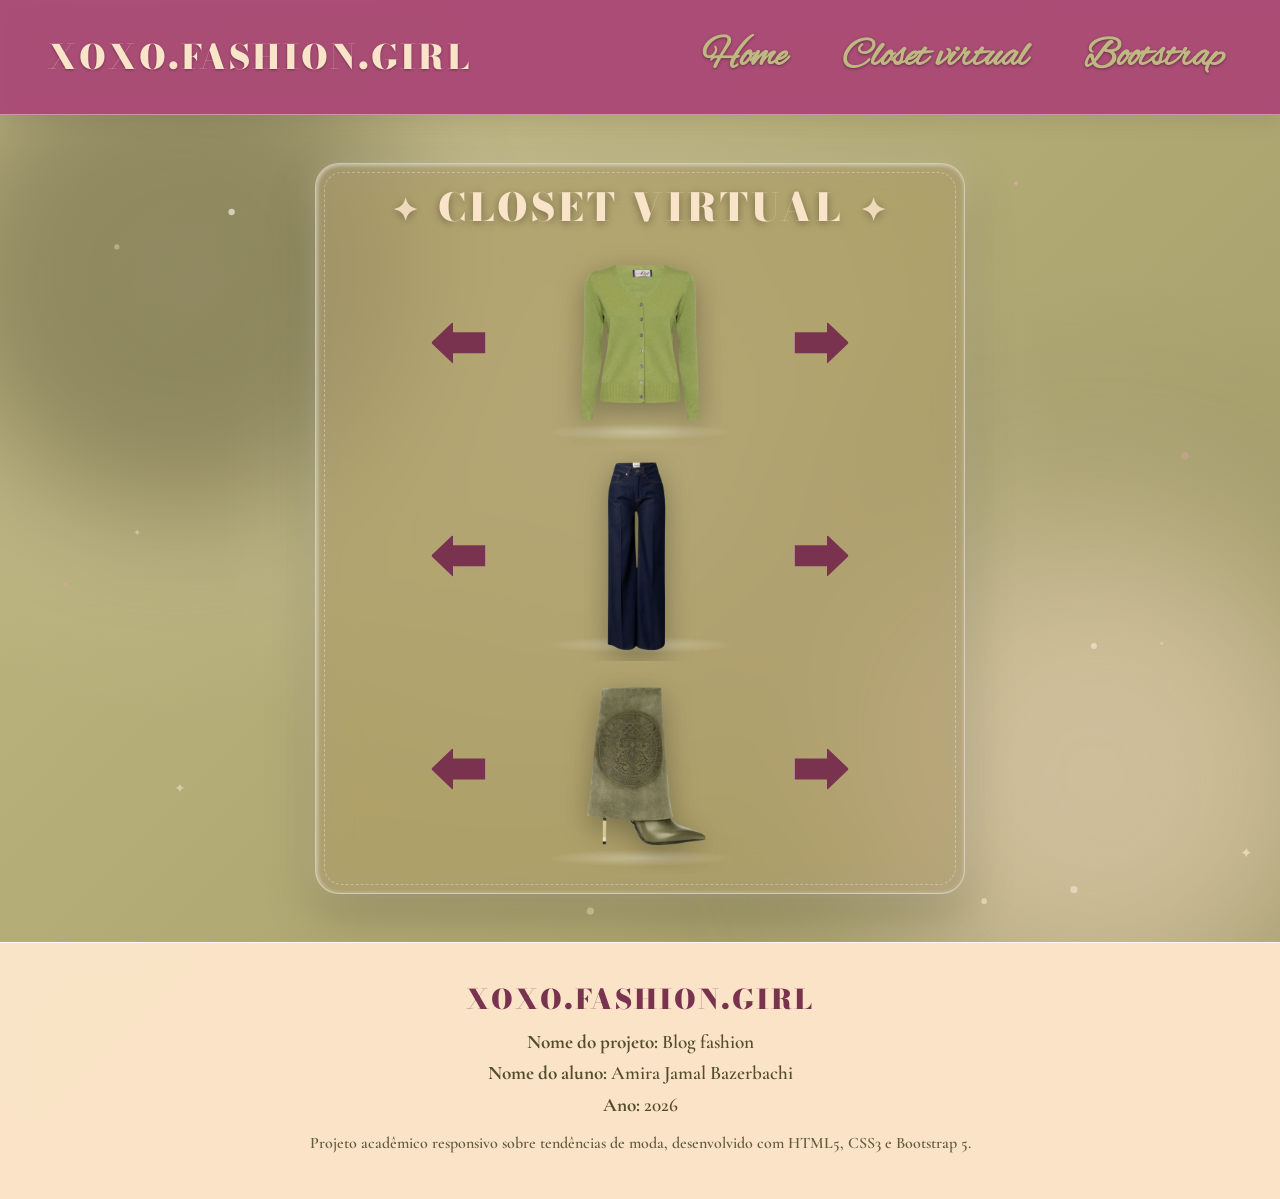
==== commit 9d398e4f: "Adiciona novas peças ao closet virtual" ====
--- a/closet.html
+++ b/closet.html
@@ -387,7 +387,7 @@
 </div>
 
 <div class="carousel-item">
-  <img src="img/71.png" class="closet-img" alt="Sapato 19">
+  <img src="img/94.png" class="closet-img" alt="Sapato 19">
 </div>
 
 <div class="carousel-item">
